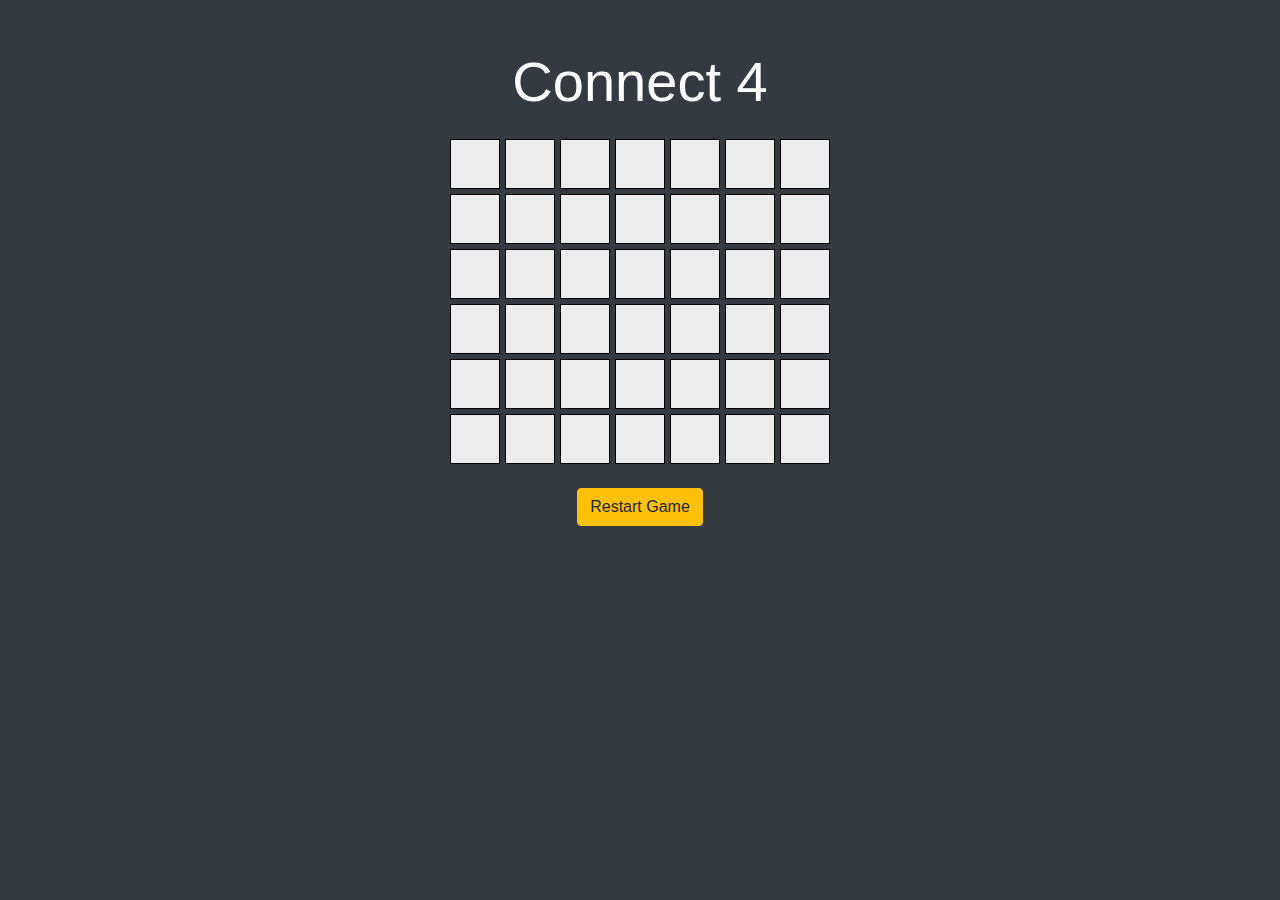
==== index.html @ 99072406 "MVP of Connectflow completed. Bot uses min max algorithm to determine optimal move." ====
<!DOCTYPE html>
<html lang="en">
  <head>
    <meta charset="UTF-8" />
    <meta name="viewport" content="width=device-width, initial-scale=1.0" />
    <title>Connect 4 Game</title>
    <link
      href="https://stackpath.bootstrapcdn.com/bootstrap/4.5.2/css/bootstrap.min.css"
      rel="stylesheet"
    />
    <link rel="stylesheet" href="styles.css" />
  </head>
  <body class="bg-dark text-white">
    <div class="container text-center mt-5 position-relative">
      <h1 class="display-4">Connect 4</h1>
      <div id="game-board" class="justify-content-center mt-4"></div>
      <button id="restart-btn" class="btn btn-warning mt-4">
        Restart Game
      </button>
      <div
        id="notification"
        class="notification position-absolute top-50 start-50 translate-middle p-4 rounded shadow-lg"
      ></div>
    </div>
    <script src="script.js"></script>
  </body>
</html>
---- styles.css ----
body {
  font-family: Arial, sans-serif;
}

#game-board {
  display: grid;
  grid-template-columns: repeat(7, 50px);
  grid-gap: 5px;
}

.cell {
  width: 50px;
  height: 50px;
  background-color: #ececec;
  border: 1px solid #000;
  display: flex;
  align-items: center;
  justify-content: center;
  font-size: 24px;
  cursor: pointer;
}

.cell.player1 {
  background-color: #fd7e14;
}

.cell.player2 {
  background-color: #007bff;
}

.notification {
  display: none;
  position: fixed;
  top: 50%;
  left: 50%;
  transform: translate(-50%, -50%);
  padding: 30px;
  border: 1px solid #000;
  background-color: rgba(248, 249, 250); /* Slight transparency */
  color: #212529;
  text-align: center;
  font-size: 24px;
  border-radius: 15px;
  box-shadow: 0 4px 8px rgba(0, 0, 0, 0.1); /* Shadow for better aesthetics */
  z-index: 1000; /* Ensures it's above other elements */
}

#game-board {
  z-index: 1; /* Ensures game-board is behind the notification */
}
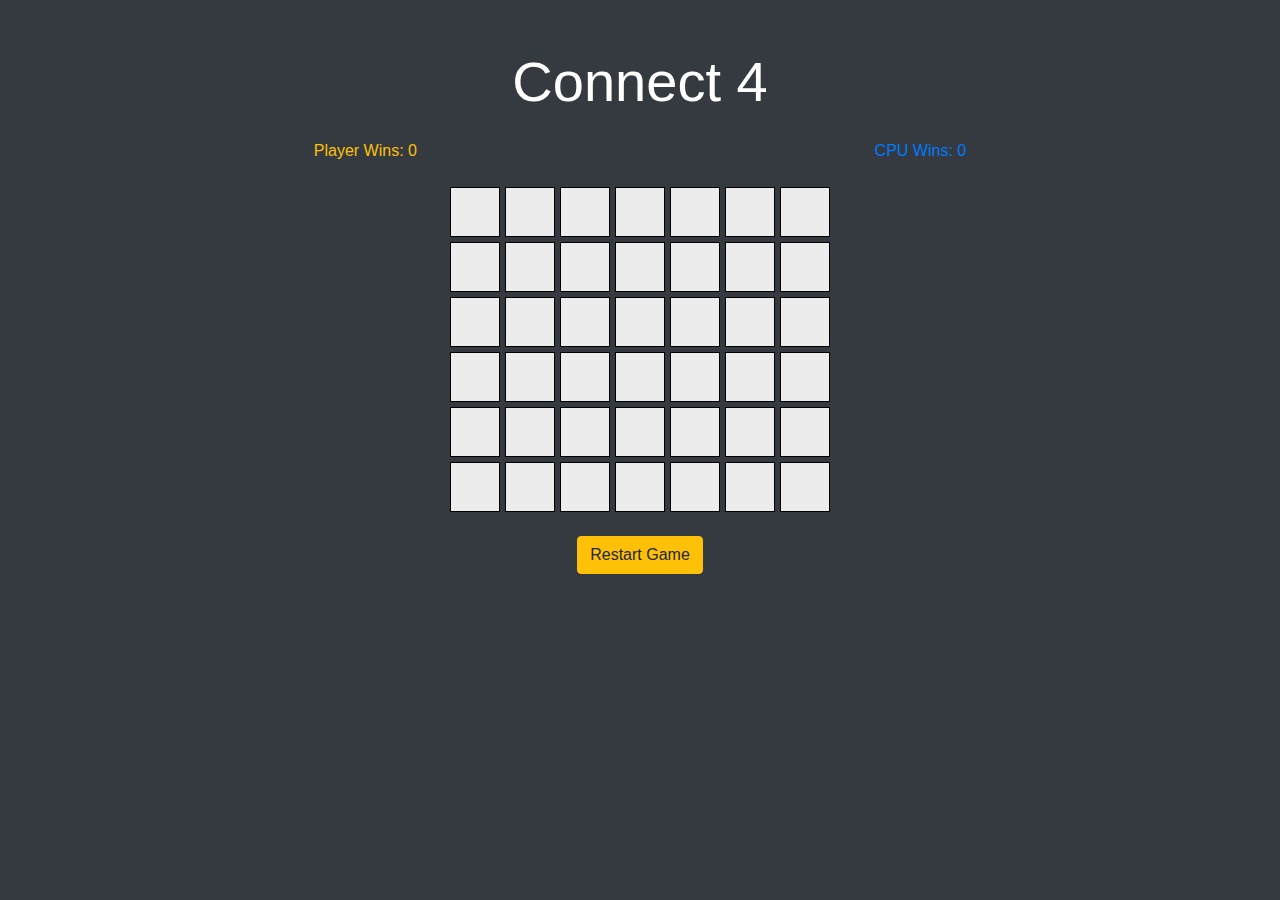
==== commit 7ba427cc: "Added Score counter" ====
--- a/index.html
+++ b/index.html
@@ -13,10 +13,18 @@
   <body class="bg-dark text-white">
     <div class="container text-center mt-5 position-relative">
       <h1 class="display-4">Connect 4</h1>
+
+      <div class="d-flex justify-content-around mt-4">
+        <div id="player-wins" class="text-warning">Player Wins: 0</div>
+        <div id="cpu-wins" class="text-primary">CPU Wins: 0</div>
+      </div>
+
       <div id="game-board" class="justify-content-center mt-4"></div>
+
       <button id="restart-btn" class="btn btn-warning mt-4">
         Restart Game
       </button>
+
       <div
         id="notification"
         class="notification position-absolute top-50 start-50 translate-middle p-4 rounded shadow-lg"
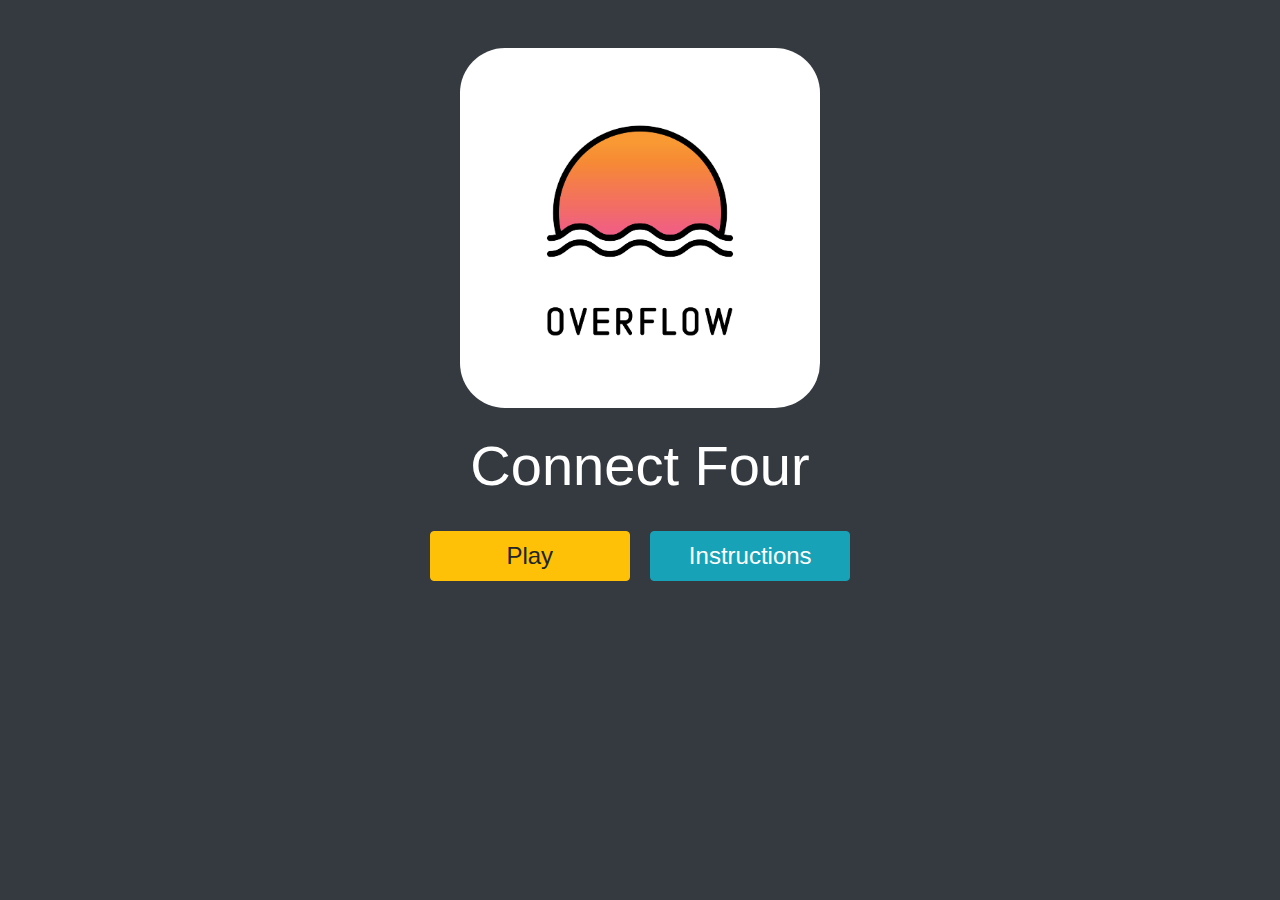
==== commit 565a6644: "Added difficulity levels" ====
--- a/index.html
+++ b/index.html
@@ -3,33 +3,73 @@
   <head>
     <meta charset="UTF-8" />
     <meta name="viewport" content="width=device-width, initial-scale=1.0" />
-    <title>Connect 4 Game</title>
+    <title>Connect Flow</title>
     <link
       href="https://stackpath.bootstrapcdn.com/bootstrap/4.5.2/css/bootstrap.min.css"
       rel="stylesheet"
     />
-    <link rel="stylesheet" href="styles.css" />
+    <link rel="stylesheet" href="css/style.css" />
   </head>
-  <body class="bg-dark text-white">
-    <div class="container text-center mt-5 position-relative">
-      <h1 class="display-4">Connect 4</h1>
+  <body class="bg-dark text-white text-center">
+    <div class="container mt-5">
+      <img src="img/logo.png" alt="Connect Flow Logo" class="logo mb-4" />
+      <h1 class="display-4">Connect Four</h1>
 
-      <div class="d-flex justify-content-around mt-4">
-        <div id="player-wins" class="text-warning">Player Wins: 0</div>
-        <div id="cpu-wins" class="text-primary">CPU Wins: 0</div>
+      <div id="initial-buttons" class="mt-4">
+        <button id="play-btn" class="btn btn-warning m-2">Play</button>
+        <button
+          id="instructions-btn"
+          class="btn btn-info m-2"
+          data-toggle="modal"
+          data-target="#instructionsModal"
+        >
+          Instructions
+        </button>
       </div>
 
-      <div id="game-board" class="justify-content-center mt-4"></div>
+      <div id="difficulty-buttons" class="mt-4 d-none">
+        <button class="btn btn-success m-2">Easy</button>
+        <button class="btn btn-primary m-2">Hard</button>
+        <button class="btn btn-danger m-2">Extreme</button>
+      </div>
+    </div>
 
-      <button id="restart-btn" class="btn btn-warning mt-4">
-        Restart Game
-      </button>
+    <!-- Instructions Modal -->
+    <div
+      class="modal fade"
+      id="instructionsModal"
+      tabindex="-1"
+      aria-hidden="true"
+    >
+      <div class="modal-dialog">
+        <div class="modal-content bg-dark text-white">
+          <div class="modal-header">
+            <h5 class="modal-title">Instructions</h5>
+            <button type="button" class="close text-white" data-dismiss="modal">
+              &times;
+            </button>
+          </div>
+          <div class="modal-body">
+            <p>
+              Connect 4 is a two-player game where the goal is to connect four
+              discs in a row horizontally, vertically, or diagonally.
+            </p>
+            <p>
+              Players take turns dropping a disc into one of seven columns. The
+              disc falls to the lowest available space.
+            </p>
+            <p>
+              The first player to connect four discs in a row wins. If all
+              spaces are filled without a winner, the game is a draw.
+            </p>
+          </div>
+        </div>
+      </div>
+    </div>
 
-      <div
-        id="notification"
-        class="notification position-absolute top-50 start-50 translate-middle p-4 rounded shadow-lg"
-      ></div>
-    </div>
-    <script src="script.js"></script>
+    <script src="https://code.jquery.com/jquery-3.5.1.slim.min.js"></script>
+    <script src="https://cdn.jsdelivr.net/npm/@popperjs/core@2.5.2/dist/umd/popper.min.js"></script>
+    <script src="https://stackpath.bootstrapcdn.com/bootstrap/4.5.2/js/bootstrap.min.js"></script>
+    <script src="js/script.js"></script>
   </body>
 </html>
--- a/css/style.css
+++ b/css/style.css
@@ -0,0 +1,22 @@
+body {
+  font-family: Arial, sans-serif;
+}
+
+.logo {
+  width: 40vh !important;
+  border-radius: 5vh;
+}
+
+#initial-buttons .btn,
+#difficulty-buttons .btn {
+  width: 200px;
+  font-size: 1.5rem;
+}
+
+#initial-buttons {
+  transition: opacity 0.5s ease;
+}
+
+#difficulty-buttons {
+  transition: opacity 0.5s ease;
+}
